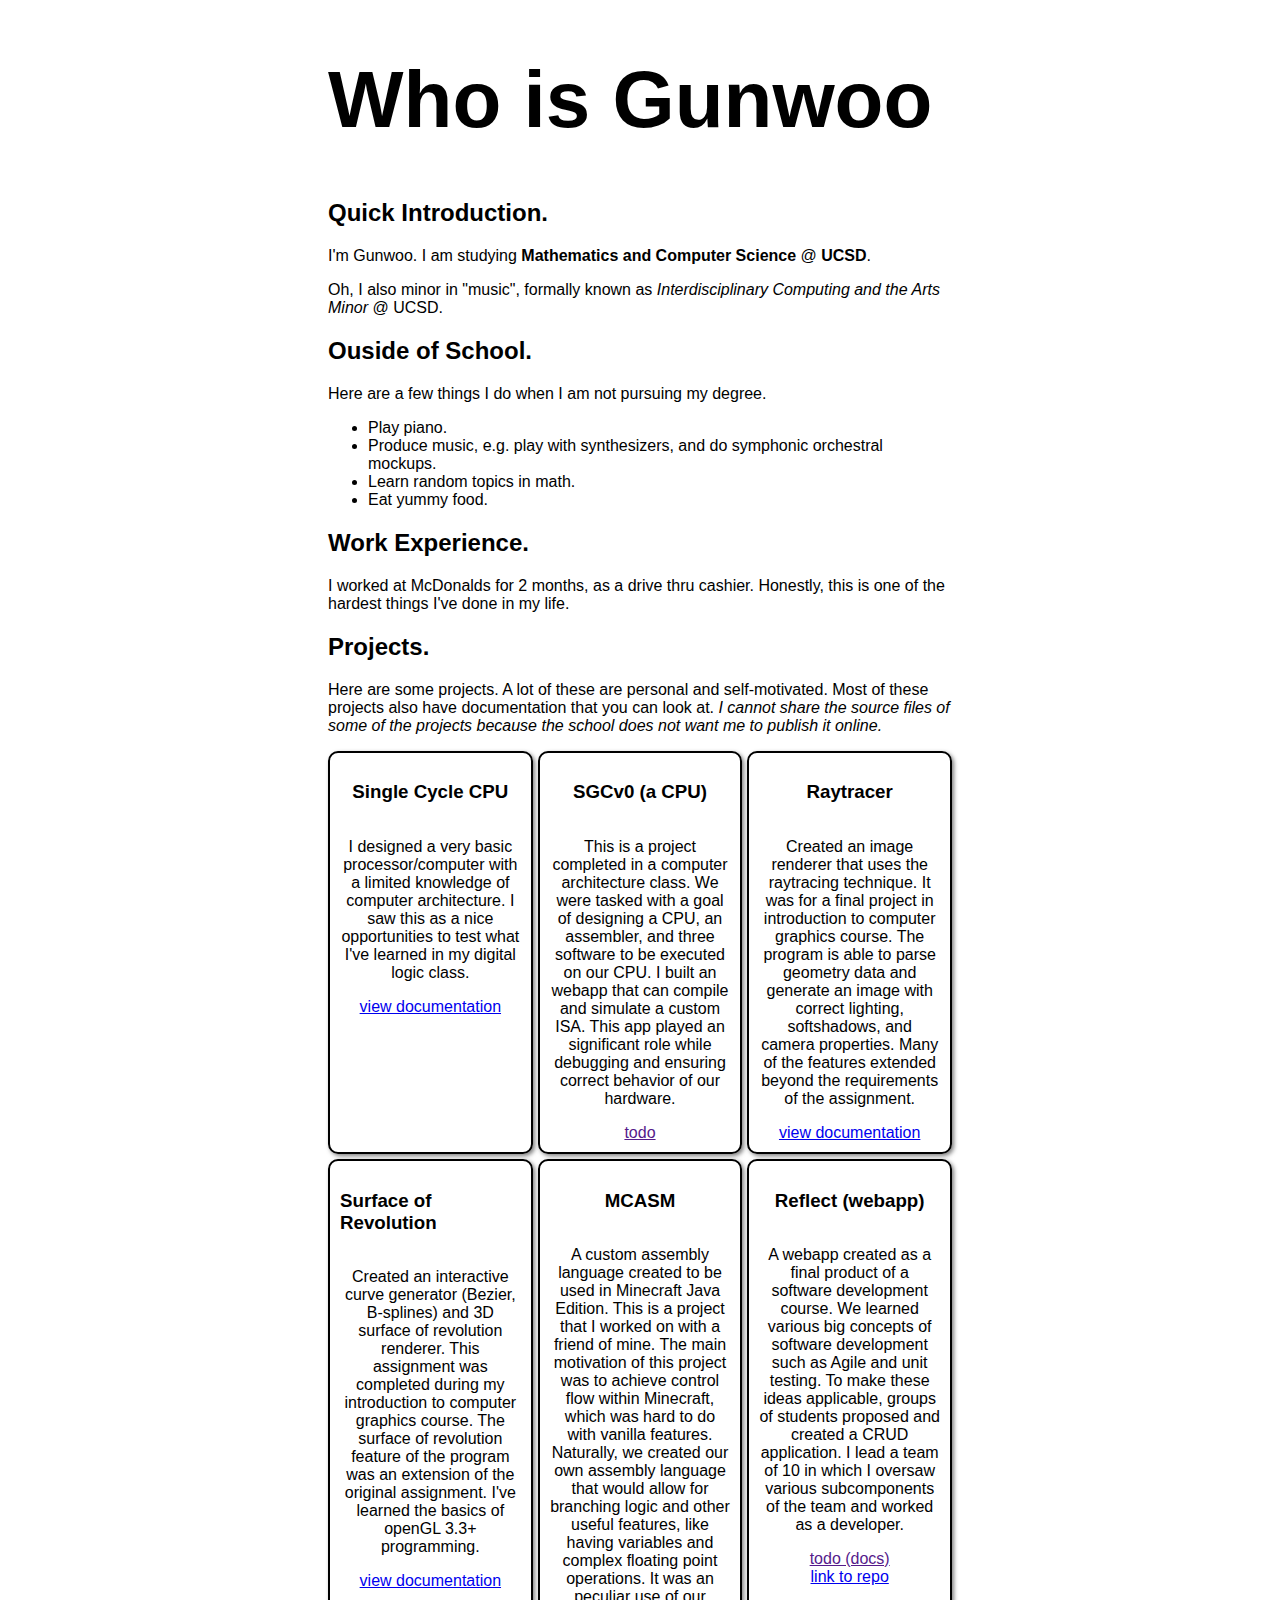
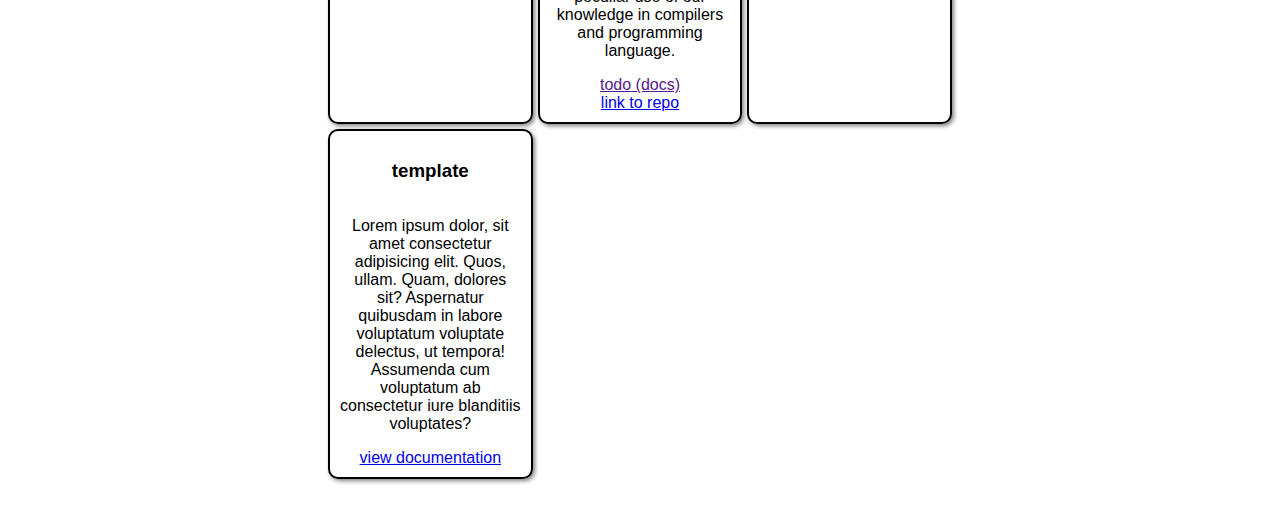
==== index.html @ af229f6a "New projects added." ====
<!DOCTYPE html>
<html lang="en">
<head>
    <meta charset="UTF-8">
    <meta name="viewport" content="width=device-width, initial-scale=1.0">
    <title>Gunwoo Kim</title>
    <link rel="stylesheet" href="index.css">
</head>
<body>
    <h1>Who is Gunwoo</h1>


    <h2>Quick Introduction.</h2>

    <p>
        I'm Gunwoo.
        I am studying <b>Mathematics and Computer Science</b> @ <b>UCSD</b>.
    </p>    
    <p>
        Oh, I also minor in "music", formally known as <i>Interdisciplinary Computing and the Arts Minor</i> @ UCSD.
    </p>



    <h2>Ouside of School.</h2>

    <p>
        Here are a few things I do when I am not pursuing my degree.
    </p>
    <ul>
        <li>Play piano.</li>
        <li>Produce music, e.g. play with synthesizers, and do symphonic orchestral mockups.</li>
        <li>Learn random topics in math.</li>
        <li>Eat yummy food.</li>
    </ul>


    <!--<h2>Technical Skills in the Form of Keywords.</h2>
    <div>
        
    </div>
    -->

    <h2>Work Experience.</h2>
    <p>
        I worked at McDonalds for 2 months, as a drive thru cashier.
        Honestly, this is one of the hardest things I've done in my life.
    </p>


    <h2>Projects.</h2>

    <p>
        Here are some projects.
        A lot of these are personal and self-motivated.
        Most of these projects also have documentation that you can look at.
        <i>I cannot share the source files of some of the projects because the school does not want me to publish it online.</i>
    </p>

    <div class="project-container">
        <div class="project-card">
            <h3>Single Cycle CPU</h3>
            <p>
                I designed a very basic processor/computer with a limited knowledge of computer architecture.
                I saw this as a nice opportunities to test what I've learned in my digital logic class.
            </p>
            <a href="./src/singleCycleCPU/singleCycleCPU.html">
                view documentation
            </a>
        </div>

        <div class="project-card">
            <h3>SGCv0 (a CPU)</h3>
            <p>
                This is a project completed in a computer architecture class.
                We were tasked with a goal of designing a CPU, an assembler, and three software to be executed on our CPU.
                I built an webapp that can compile and simulate a custom ISA.
                This app played an significant role while debugging and ensuring correct behavior of our hardware.
            </p>
            <a href="">
                todo
            </a>
        </div>

        <div class="project-card">
            <h3>Raytracer</h3>
            <p>
                Created an image renderer that uses the raytracing technique.
                It was for a final project in introduction to computer graphics course.
                The program is able to parse geometry data and generate an image with correct lighting, softshadows, and camera properties. 
                Many of the features extended beyond the requirements of the assignment.
            </p>
            <a href="./src/raytracer/README.html">
                view documentation
            </a>
        </div>

        <div class="project-card">
            <h3>Surface of Revolution</h3>
            <p>
                Created an interactive curve generator (Bezier, B-splines) and 3D surface of revolution renderer.
                This assignment was completed during my introduction to computer graphics course.
                The surface of revolution feature of the program was an extension of the original assignment.
                I've learned the basics of openGL 3.3+ programming.
            </p>
            <a href="./src/surfaceOfRevolution/README.html">
                view documentation
            </a>
        </div>

        <div class="project-card">
            <h3>MCASM</h3>
            <p>
                A custom assembly language created to be used in Minecraft Java Edition.
                This is a project that I worked on with a friend of mine.
                The main motivation of this project was to achieve control flow within Minecraft, which was hard to do with vanilla features.
                Naturally, we created our own assembly language that would allow for branching logic and other useful features, like having variables and complex floating point operations.
                It was an peculiar use of our knowledge in compilers and programming language.
            </p>
            <a href="">
                todo (docs)
            </a>
            <a href="https://github.com/Charles-Hong520/mcASM">
                link to repo
            </a>
        </div>

        <div class="project-card">
            <h3>Reflect (webapp)</h3>
            <p>
                A webapp created as a final product of a software development course.
                We learned various big concepts of software development such as Agile and unit testing.
                To make these ideas applicable, groups of students proposed and created a CRUD application.
                I lead a team of 10 in which I oversaw various subcomponents of the team and worked as a developer.
            </p>
            <a href="">
                todo (docs)
            </a>
            <a href="https://github.com/cse110-fa22-group16/cse110-fa22-group16">
                link to repo
            </a>
        </div>

        <div class="project-card">
            <h3>template</h3>
            <p>
                Lorem ipsum dolor, sit amet consectetur adipisicing elit. Quos, ullam. Quam, dolores sit? Aspernatur quibusdam in labore voluptatum voluptate delectus, ut tempora! Assumenda cum voluptatum ab consectetur iure blanditiis voluptates?
            </p>
            <a href="./src/singleCycleCPU/singleCycleCPU.html">
                view documentation
            </a>
        </div>


    </div>
    </body>
</html>
---- index.css ----
h1 {
    font-size: 5rem;
}

body {
    font-family: 'Helvetica', 'Arial', sans-serif;
    background-color: white;
    padding-left: 25%;
    padding-right: 25%;
    padding-bottom: 20px;
}

@media (max-width: 700px) {
    body {
        padding-left: 5%;
        padding-right: 5%;
    }
}




.project-container {
    display: grid;
    grid-template-columns: 1fr 1fr 1fr;
    justify-content: center;
    gap: 5px;
}

@media (max-width: 1200px) {
    .project-container {
        grid-template-columns: 1fr 1fr;
    }
}

@media (max-width: 800px) {
    .project-container {
        grid-template-columns: 1fr;
    }
}

.project-card {
    box-shadow: 2px 2px 4px rgba(0, 0, 0, 0.5);

    padding: 10px;

    border-style: solid;
    border-radius: 10px;
    border-width: 2px;

    display: flex;
    flex-direction: column;
    align-items: center;
}



.project-card > p {
    text-align: center;
}
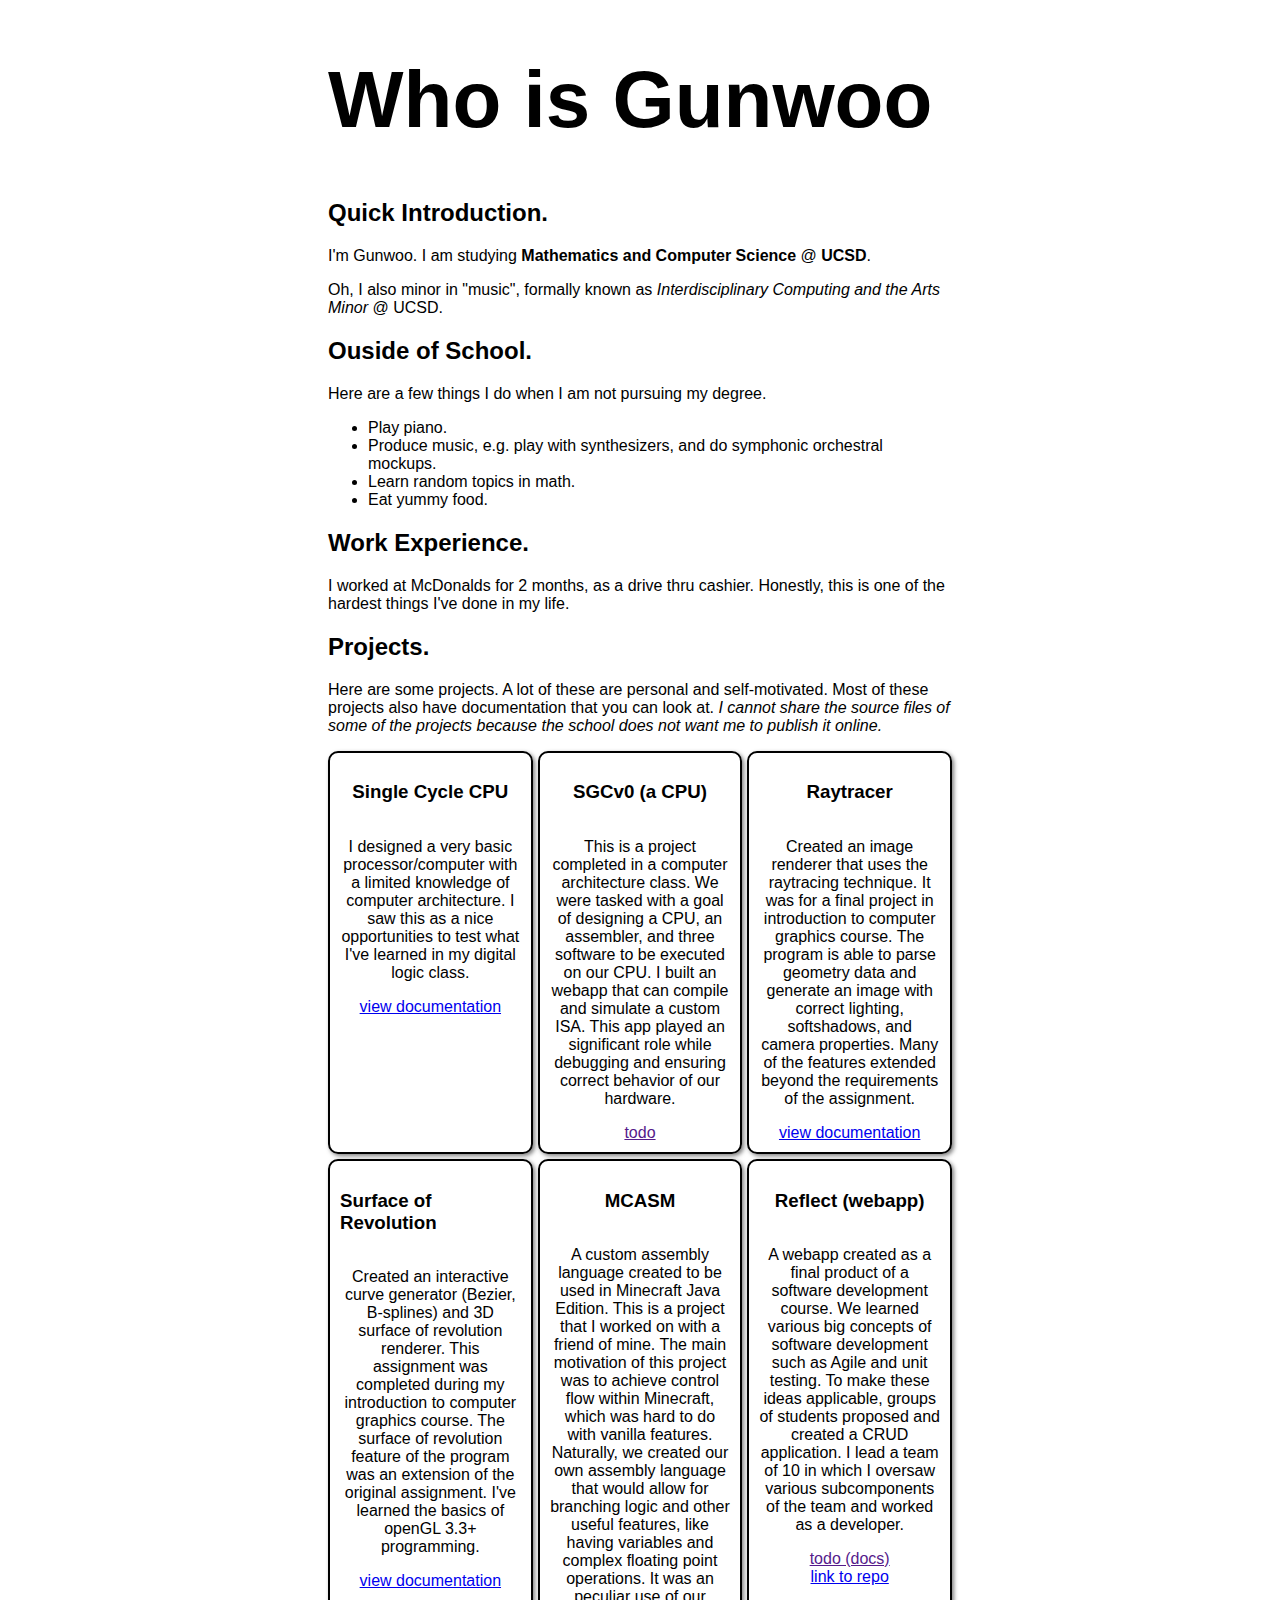
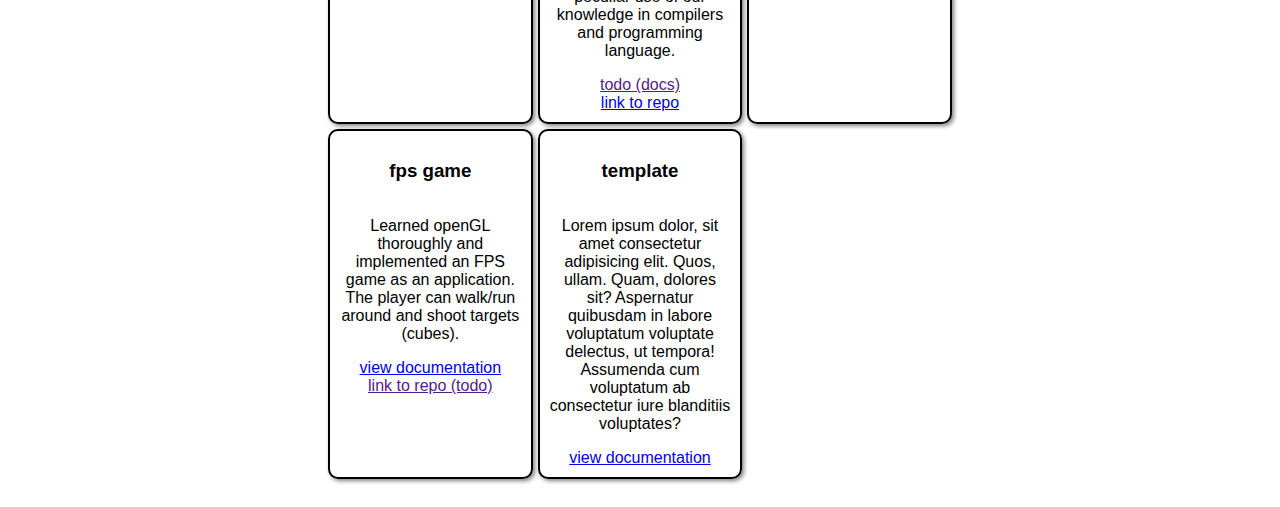
==== commit bacee582: "Added fps game to main page." ====
--- a/index.html
+++ b/index.html
@@ -142,6 +142,20 @@
         </div>
 
         <div class="project-card">
+            <h3>fps game</h3>
+            <p>
+                Learned openGL thoroughly and implemented an FPS game as an application.
+                The player can walk/run around and shoot targets (cubes).
+            </p>
+            <a href="./src/fps/fps.html">
+                view documentation
+            </a>
+            <a href="">
+                link to repo (todo)
+            </a>
+        </div>
+
+        <div class="project-card">
             <h3>template</h3>
             <p>
                 Lorem ipsum dolor, sit amet consectetur adipisicing elit. Quos, ullam. Quam, dolores sit? Aspernatur quibusdam in labore voluptatum voluptate delectus, ut tempora! Assumenda cum voluptatum ab consectetur iure blanditiis voluptates?
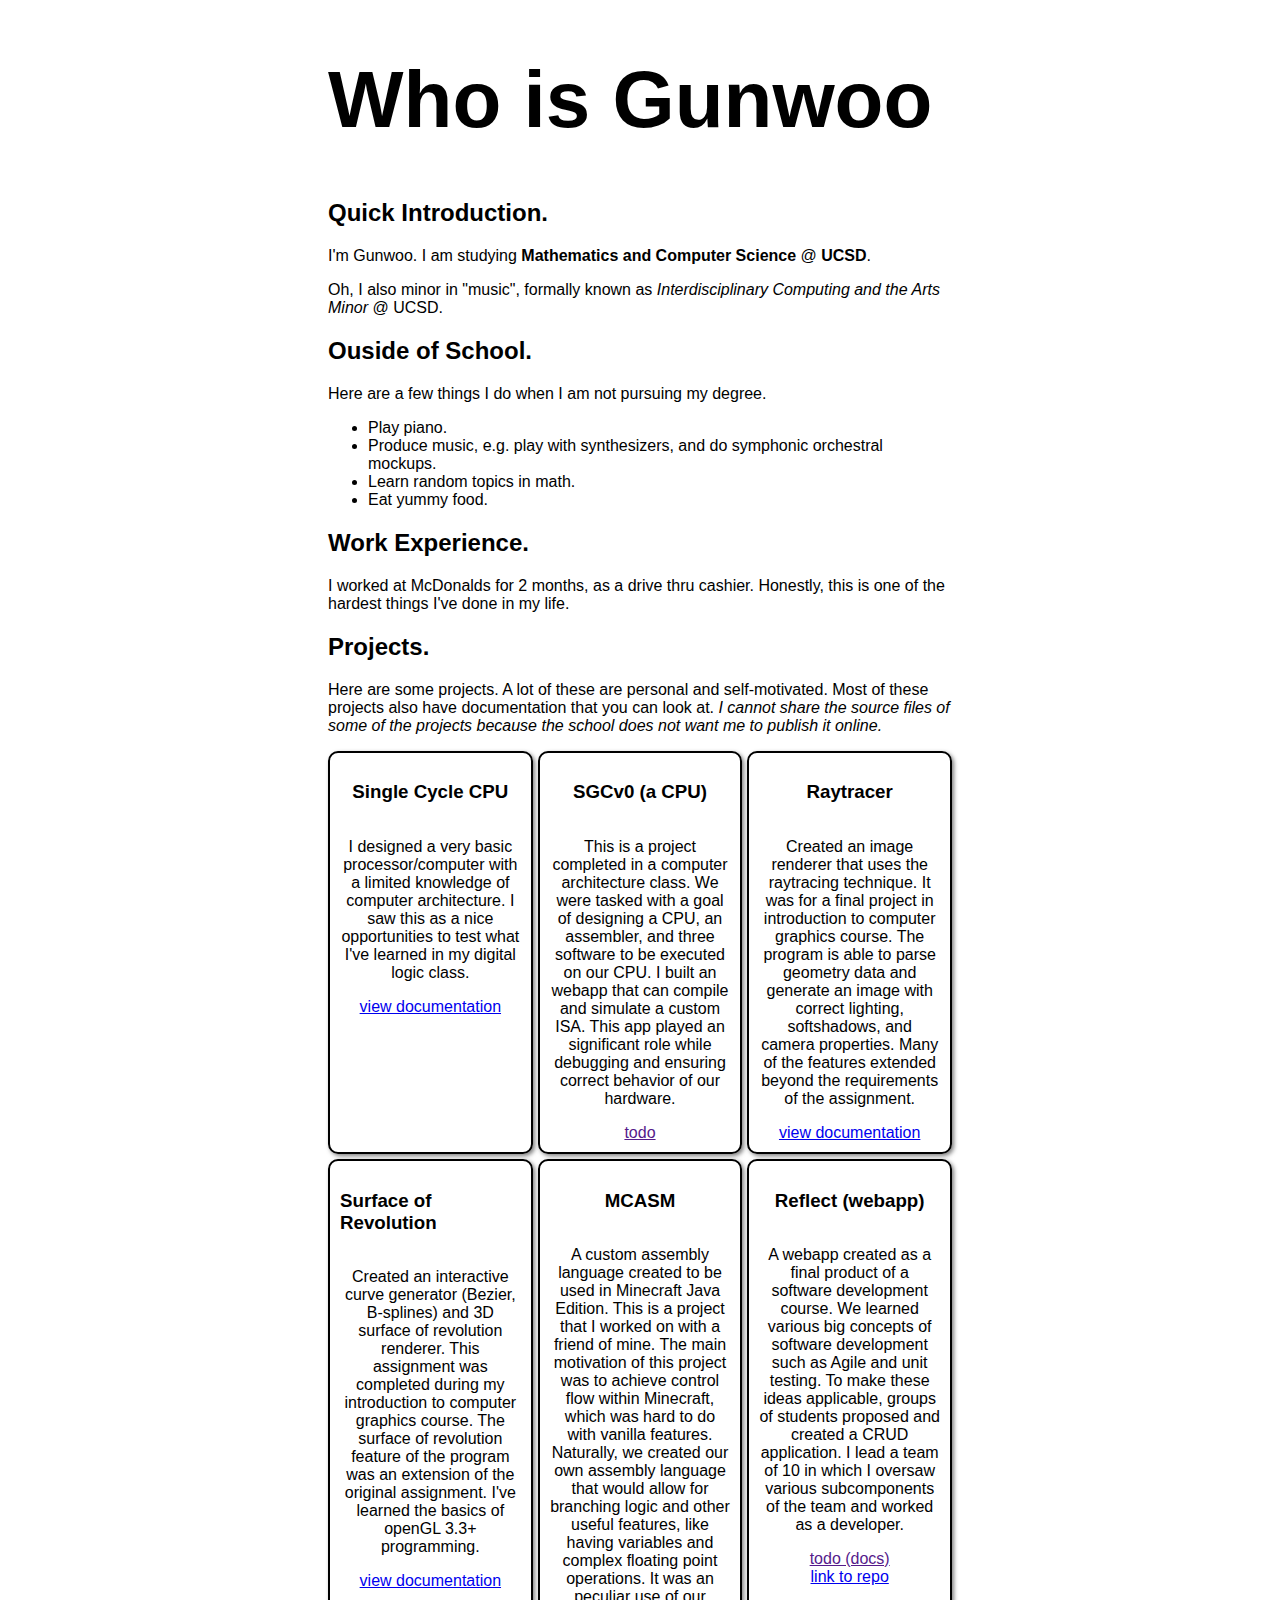
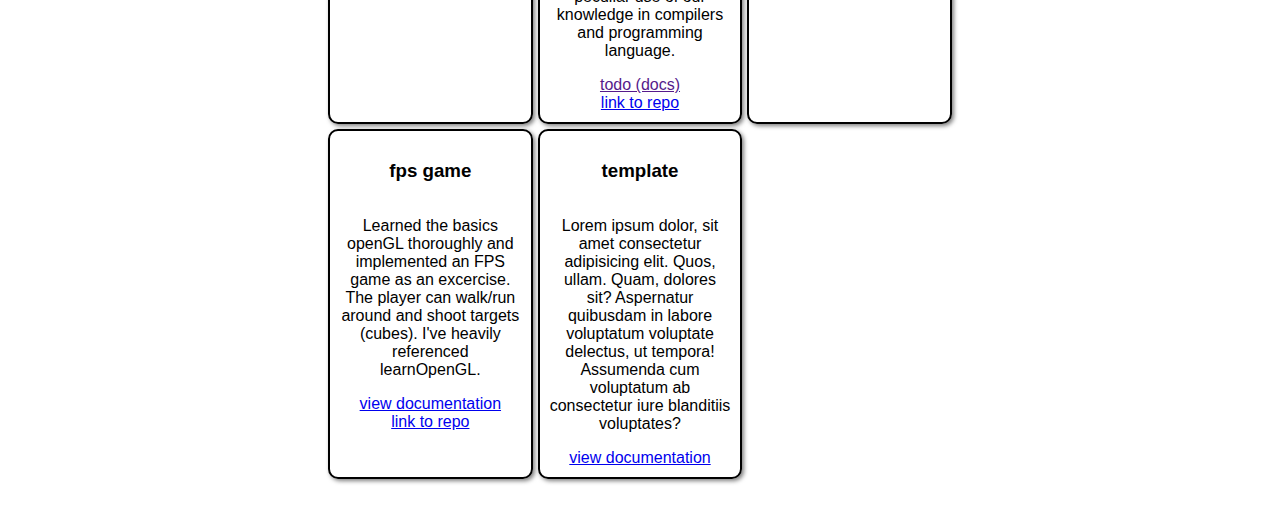
==== commit 5202ffd7: "Added demo videos" ====
--- a/index.html
+++ b/index.html
@@ -144,14 +144,15 @@
         <div class="project-card">
             <h3>fps game</h3>
             <p>
-                Learned openGL thoroughly and implemented an FPS game as an application.
+                Learned the basics openGL thoroughly and implemented an FPS game as an excercise.
                 The player can walk/run around and shoot targets (cubes).
+                I've heavily referenced learnOpenGL.
             </p>
             <a href="./src/fps/fps.html">
                 view documentation
             </a>
-            <a href="">
-                link to repo (todo)
+            <a href="https://github.com/Ereasai/learnOpenGL/tree/FPS_GAME">
+                link to repo
             </a>
         </div>
 
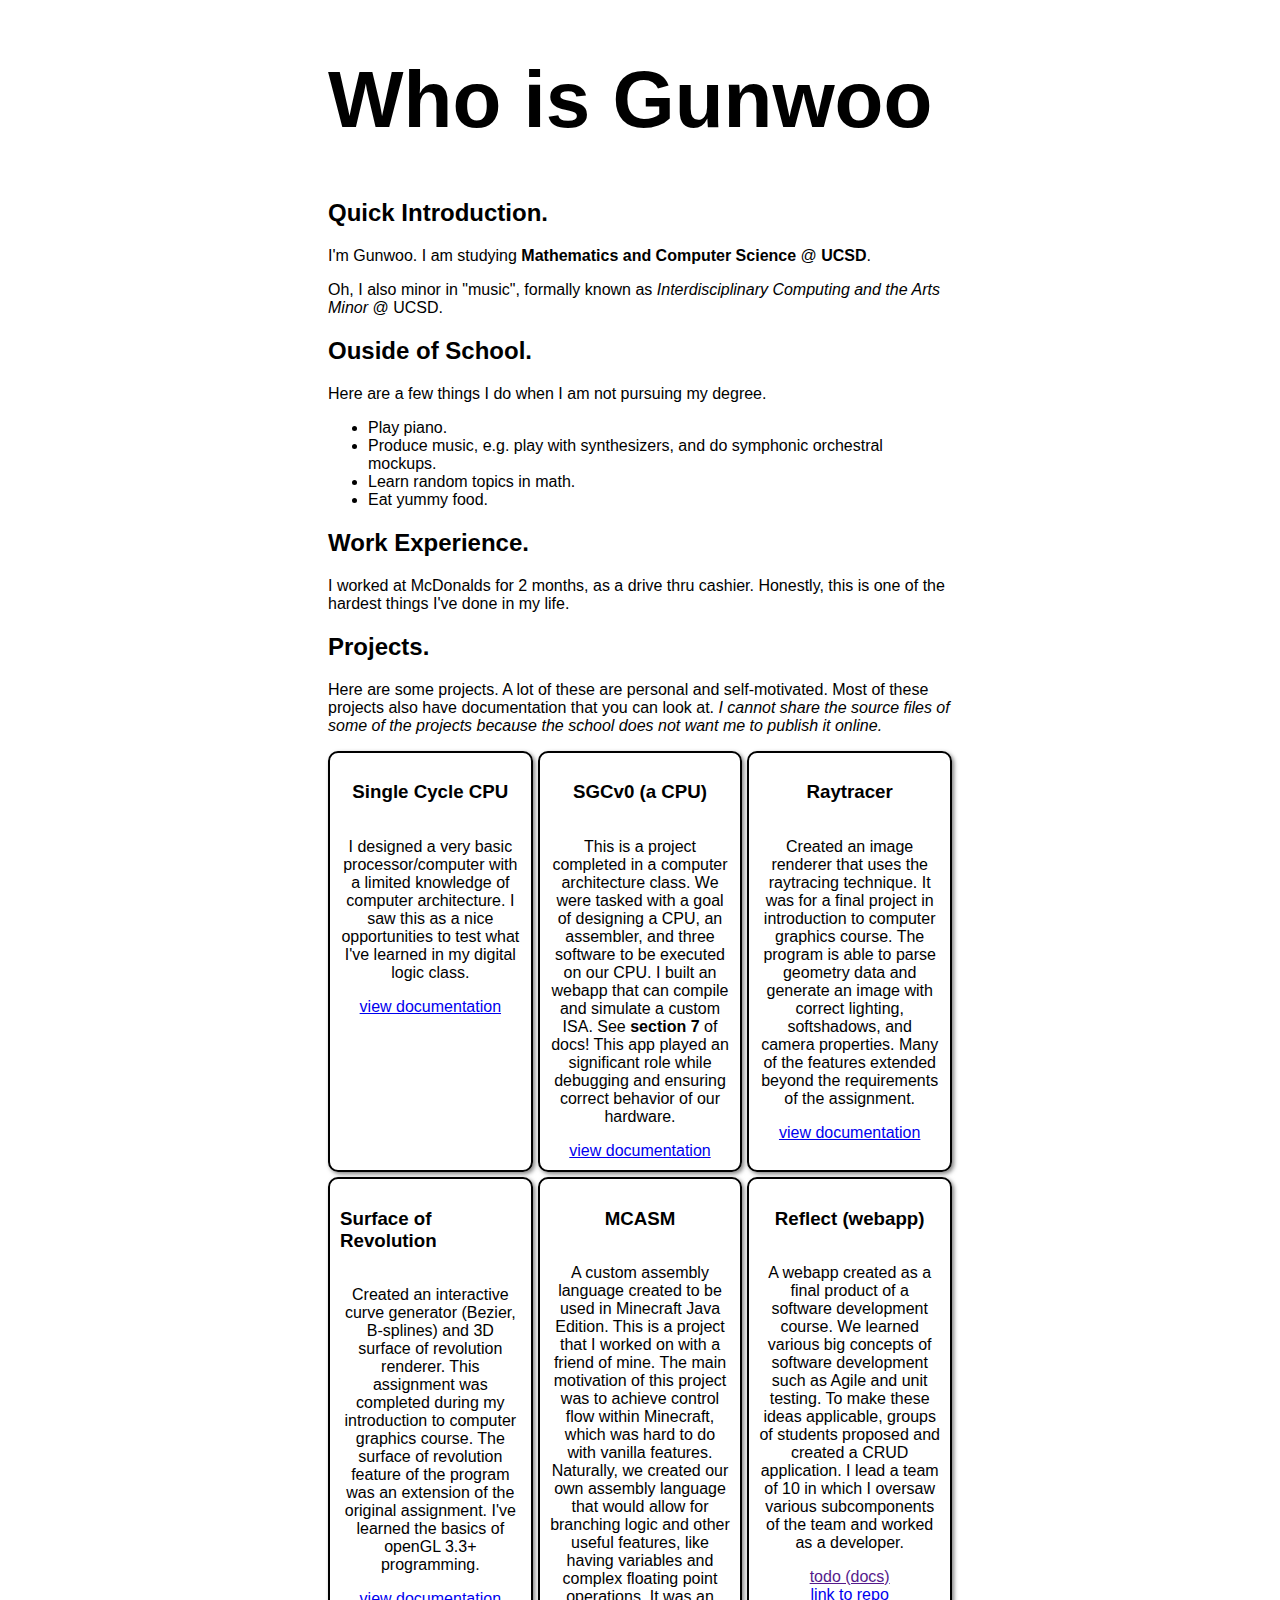
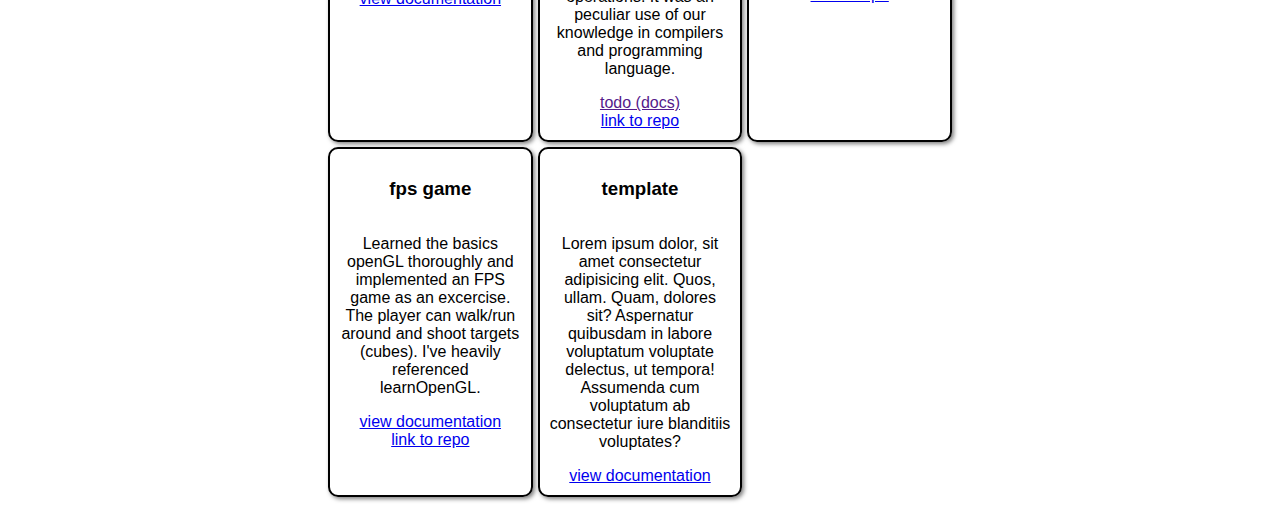
==== commit bcdad6a2: "Added 141L project." ====
--- a/index.html
+++ b/index.html
@@ -74,11 +74,11 @@
             <p>
                 This is a project completed in a computer architecture class.
                 We were tasked with a goal of designing a CPU, an assembler, and three software to be executed on our CPU.
-                I built an webapp that can compile and simulate a custom ISA.
+                I built an webapp that can compile and simulate a custom ISA. See <b>section 7</b> of docs!
                 This app played an significant role while debugging and ensuring correct behavior of our hardware.
             </p>
-            <a href="">
-                todo
+            <a href="./src/141LProject/CSE 141L Final Report.html">
+                view documentation
             </a>
         </div>
 
